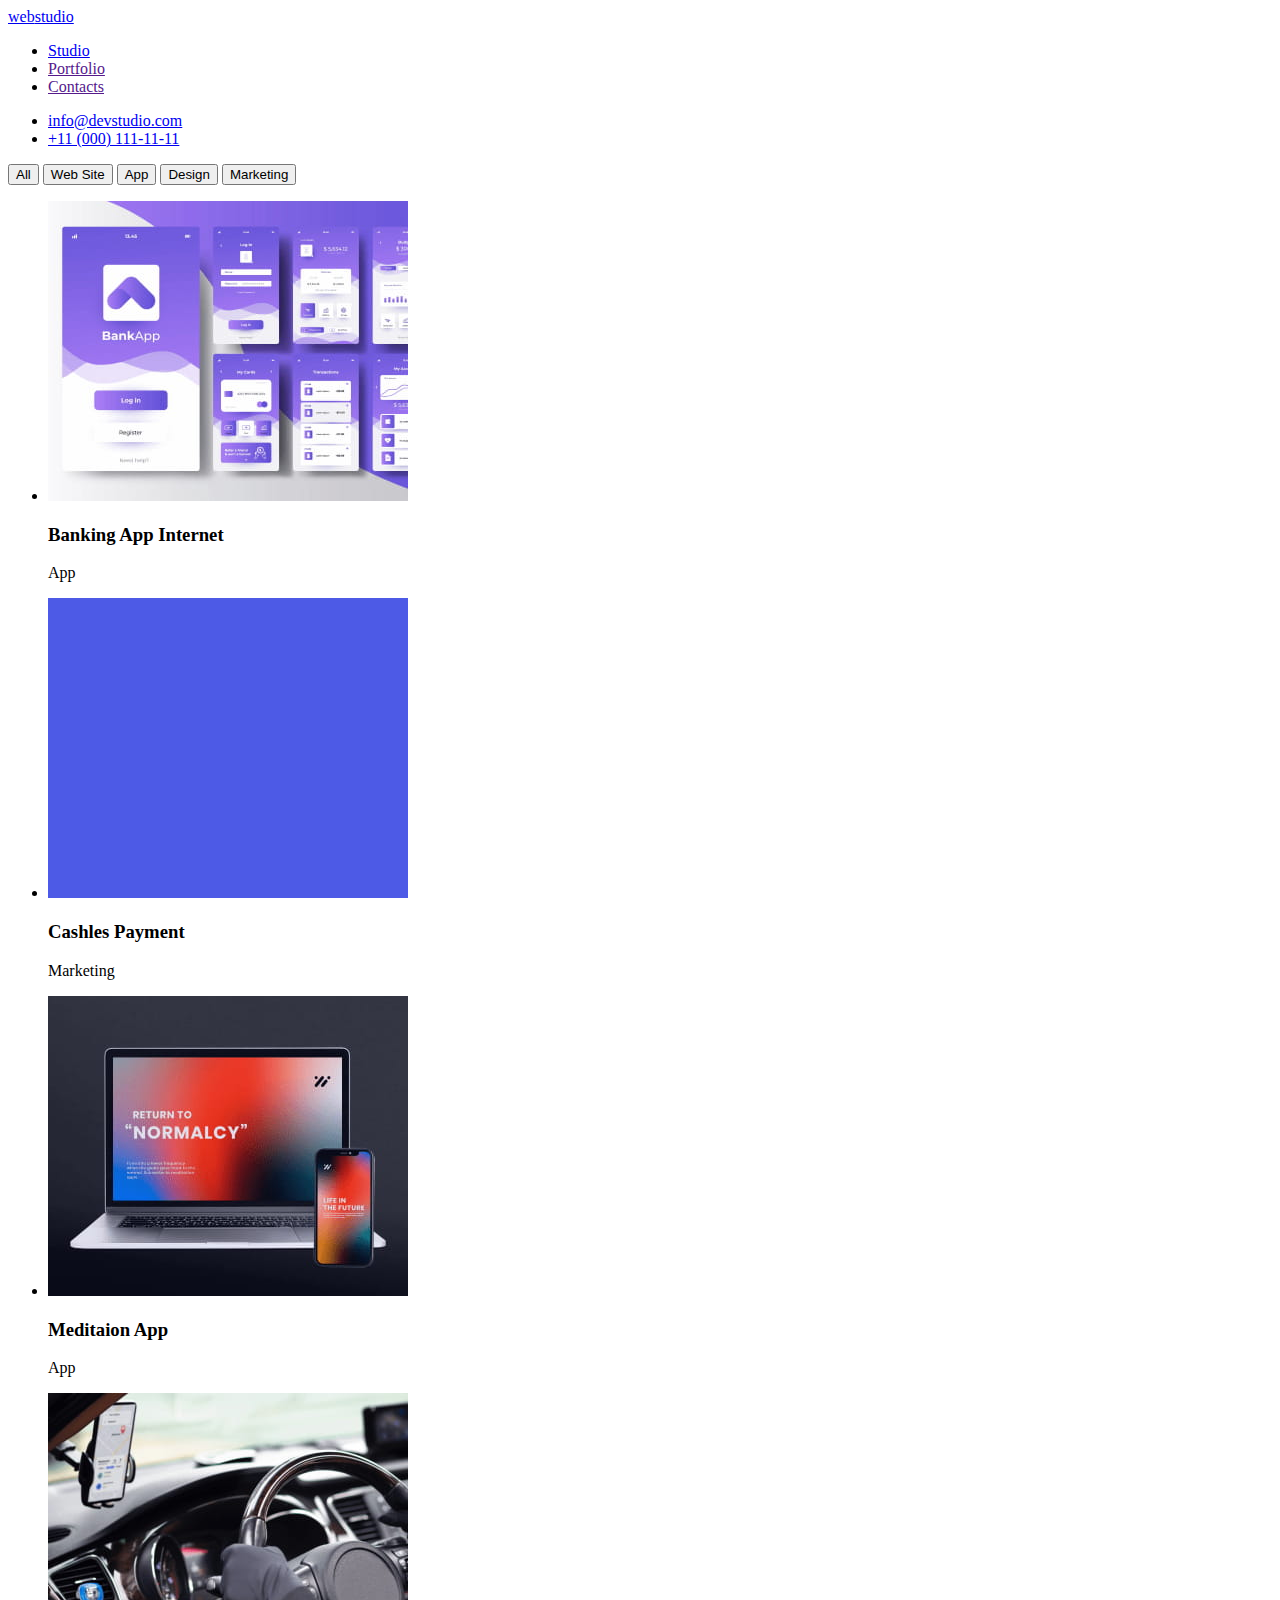
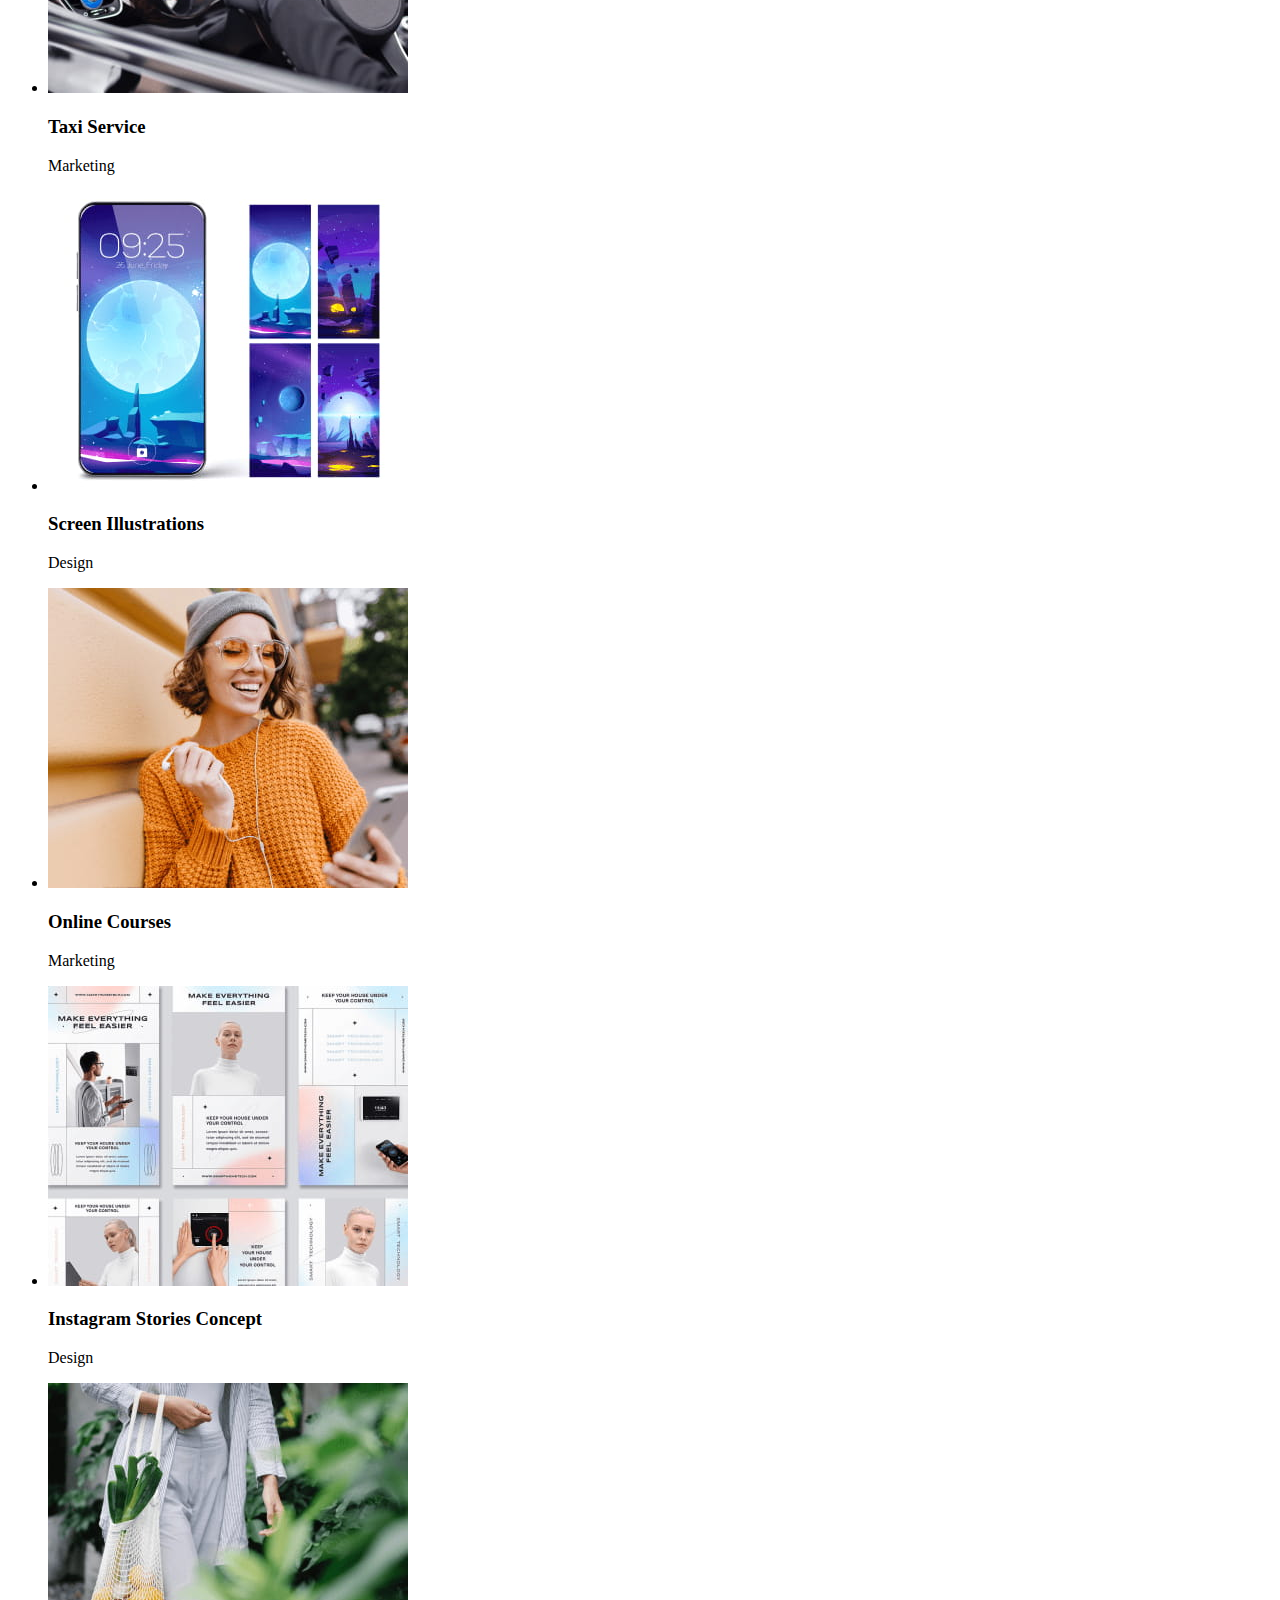
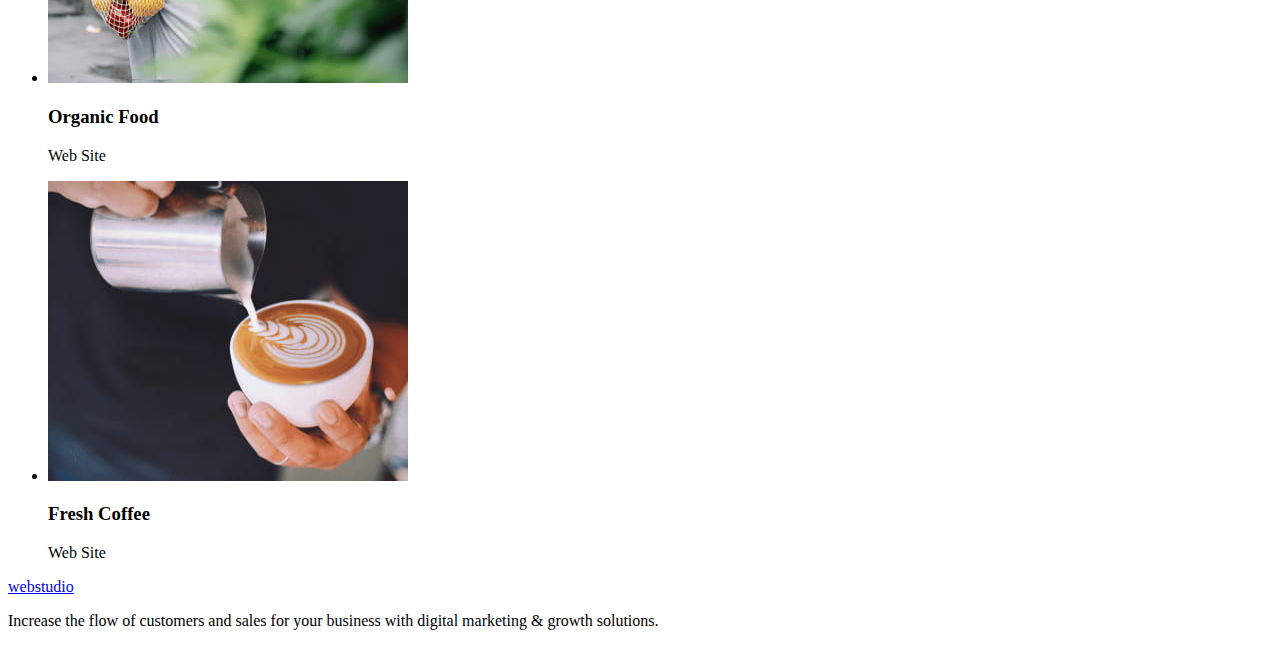
==== portfolio.html @ b361a715 "added fonts" ====
<!DOCTYPE html>
<html lang="en">
<head>
    <meta charset="UTF-8">
    <meta http-equiv="X-UA-Compatible" content="IE=edge">
    <meta name="viewport" content="width=device-width, initial-scale=1.0">
    <title>Document</title>
    <link href="https://fonts.googleapis.com/css2?family=Roboto:wght@400;700&display=swap" rel="stylesheet"/>
</head>
<body>
    
    <header>
        <a href="./portfolio.html"><span>web</span>studio</a>

        <!-- Main navigation -->
        <nav>
            <!-- Links to other pages or sections of the current page -->
            <ul>
                <li><a href="./portfolio.html">Studio</a></li>
                <li><a href="">Portfolio</a></li>
                <li><a href="">Contacts</a></li>
            </ul>
        </nav>

        <ul>
            <li><a href="mailto:info@devstudio.com">info@devstudio.com</a></li>
            <li><a href="tel:+110001111111">+11 (000) 111-11-11</a></li>
        </ul>
    </header>

    <main>

        <div>
                <button type="button">All</button>
                <button type="button">Web Site</button>
                <button type="button">App</button>
                <button type="button">Design</button>
                <button type="button">Marketing</button>
        </div>

         <!-- Page footer -->

         <section>
        <ul>
            <li>
                <a>
                <img src="./images3/img.jpg" alt="Banking App Internet" width="360">
                <h3>Banking App Internet</h3>
                <p>App</p>
                </a>
            </li>
            <li>
                <a>
                 <img src="./images3/img2.jpg" alt="Cashless Payment" width="360">
                 <h3>Cashles Payment</h3>
                 <p>Marketing</p>
                 </a>
            </li>
            <li>
                <a>
                <img src="./images3/img3.jpg" alt="Meditaion App" width="360">
                <h3>Meditaion App</h3>
                <p>App</p>
                </a>
            </li>
            <li>
                <a>
                <img src="./images3/img4.jpg" alt="Taxi Service" width="360">
                <h3>Taxi Service</h3>
                <p>Marketing</p>
                </a>
            </li>
            <li>
                <a>
                <img src="./images3/img5.jpg" alt="Screen Illustrations" width="360">
                <h3>Screen Illustrations</h3>
                <p>Design</p>
                </a>
            </li>
            <li>
                <a>
                <img src="./images3/img6.jpg" alt="Online Courses" width="360">
                <h3>Online Courses</h3>
                <p>Marketing</p>
                </a>
            </li>
            <li>
                <a>
                <img src="./images3/img7.jpg" alt="Instagram Stories Concept" width="360">
                <h3>Instagram Stories Concept</h3>
                <p>Design</p>
                </a>
            </li>
            <li>
                <a>
                <img src="./images3/img8.jpg" alt="Organic Food" width="360">
                <h3>Organic Food</h3>
                <p>Web Site</p>
                </a>
            </li>
            <li>
                <a>
                <img src="./images3/img9.jpg" alt="Fresh Coffee" width="360">
                <h3>Fresh Coffee</h3>
                <p>Web Site</p>
                </a>
            </li>
        </ul>
    </section>

    </main>

    <footer>
        <a href="./portfolio.html"><span>web</span>studio</a>
        <p>Increase the flow of customers and sales for your business with digital marketing & growth solutions.</p>
    </footer>
</body>
</html>
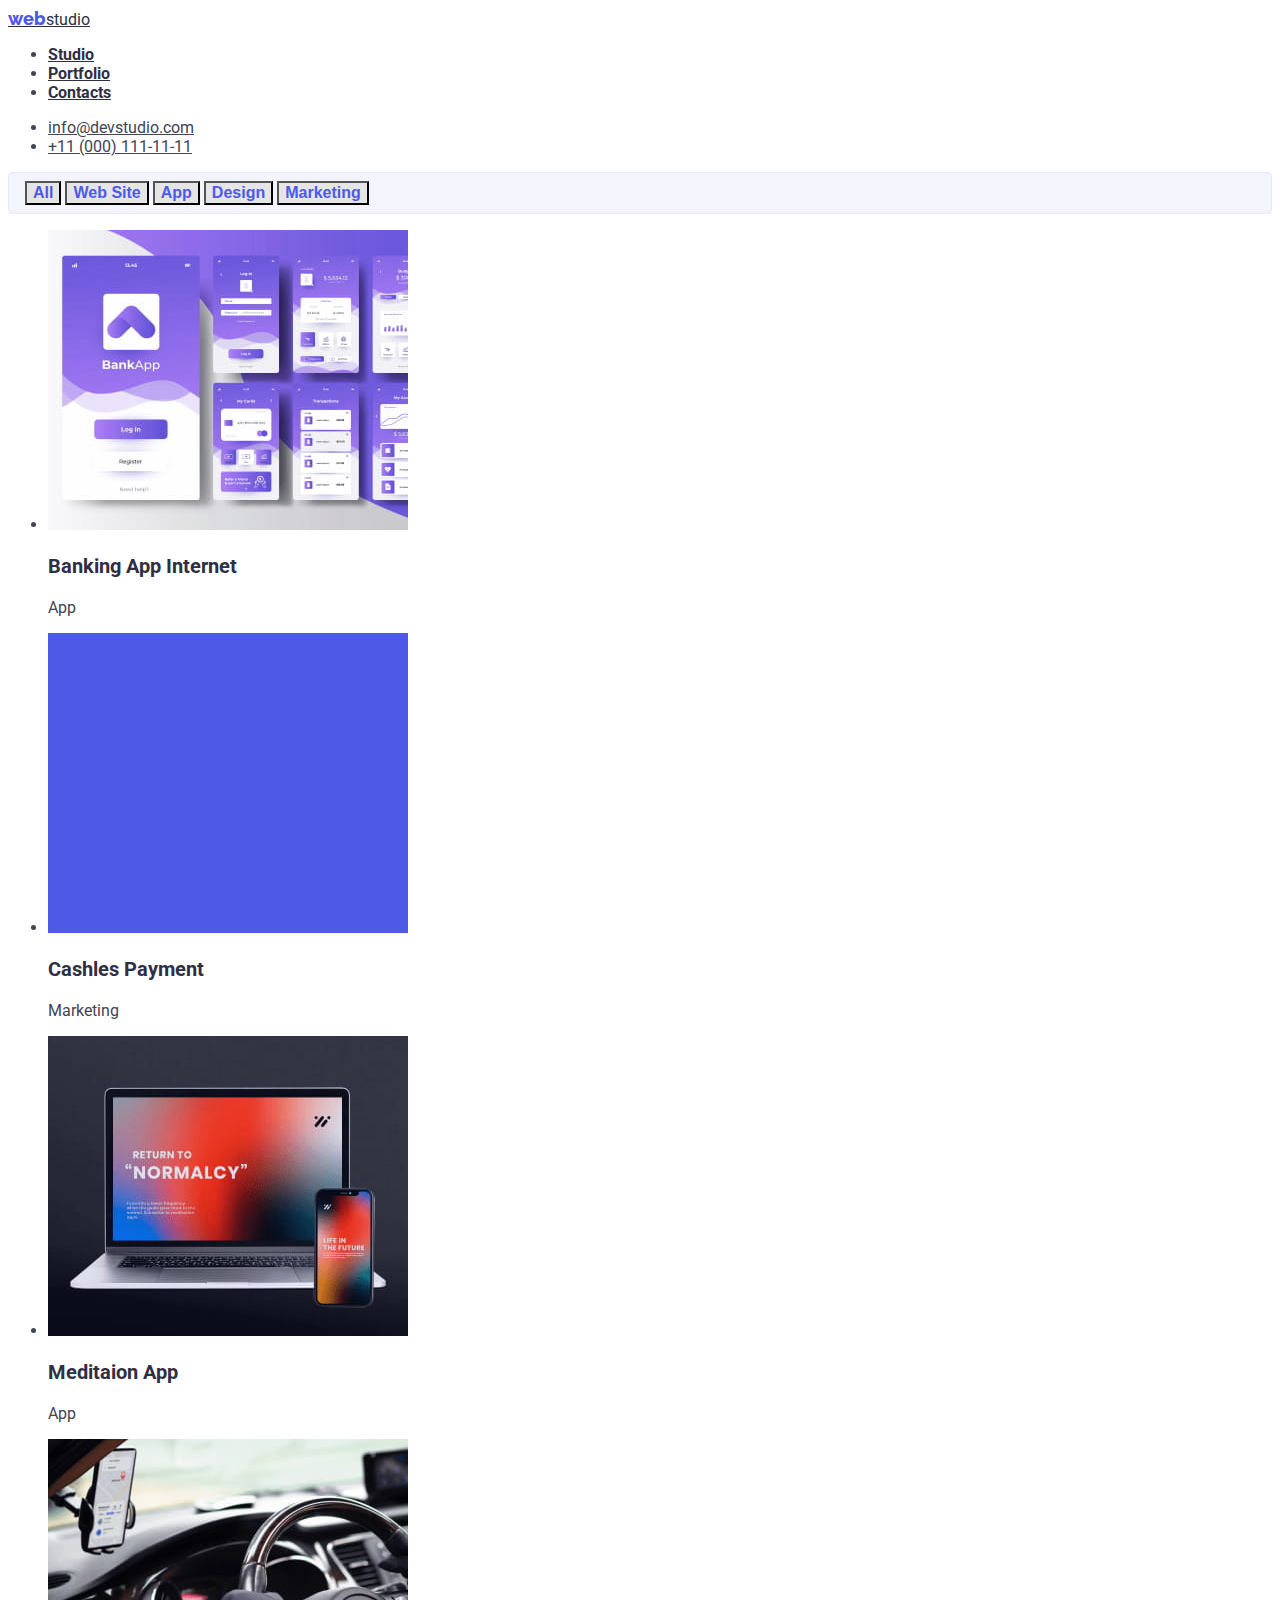
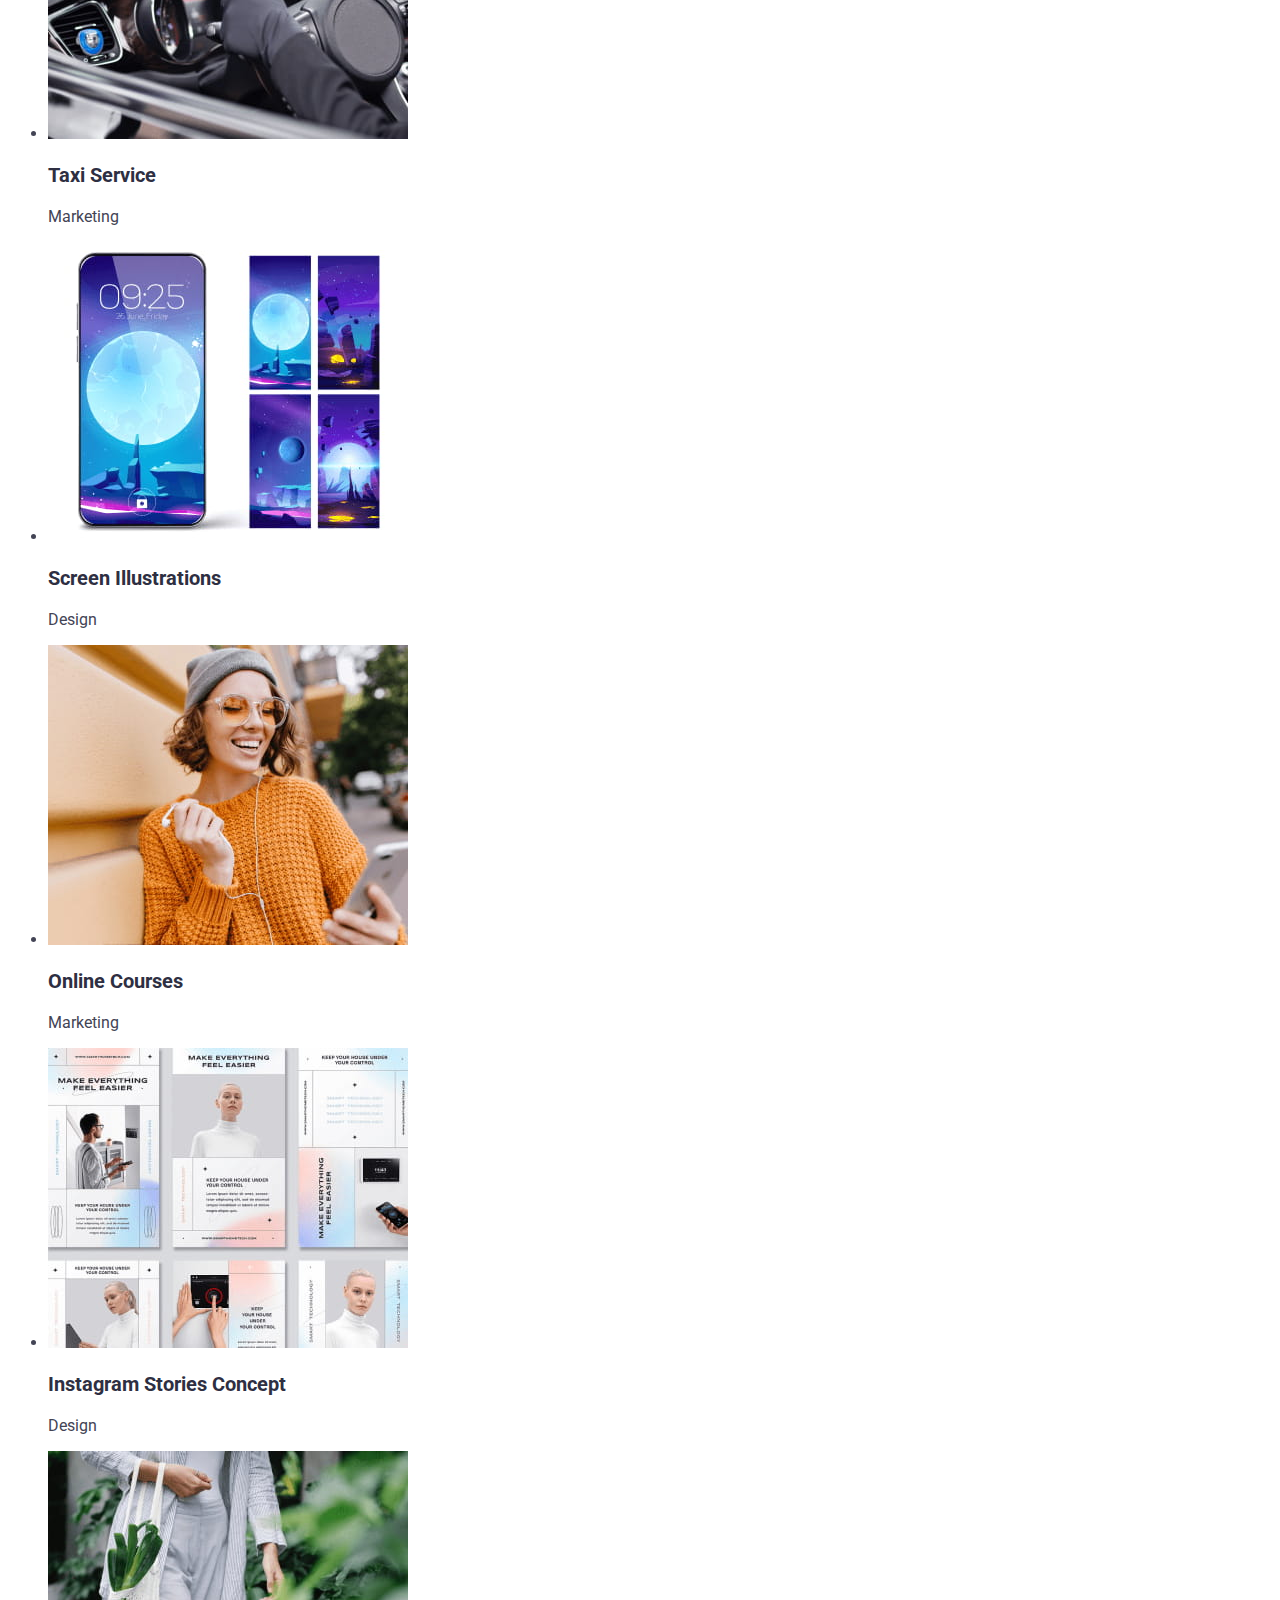
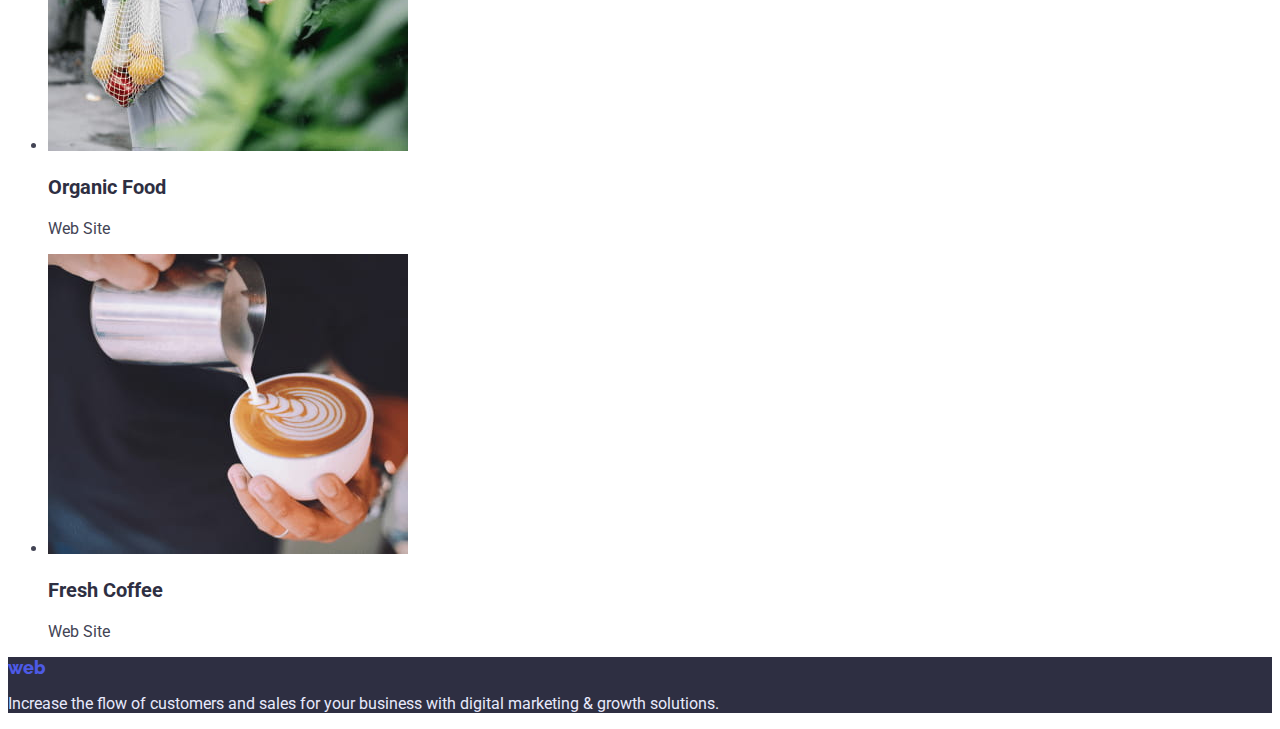
==== commit a66c74f5: "updated style.css file" ====
--- a/portfolio.html
+++ b/portfolio.html
@@ -5,101 +5,103 @@
     <meta http-equiv="X-UA-Compatible" content="IE=edge">
     <meta name="viewport" content="width=device-width, initial-scale=1.0">
     <title>Document</title>
-    <link href="https://fonts.googleapis.com/css2?family=Roboto:wght@400;700&display=swap" rel="stylesheet"/>
+    <link href="https://fonts.googleapis.com/css2?family=Raleway:wght@700&family=Roboto:wght@400;500;700;900&display=swap" rel="stylesheet">
+    <link rel="stylesheet" href="./css/style.css" />
+
 </head>
 <body>
     
     <header>
-        <a href="./portfolio.html"><span>web</span>studio</a>
+        <a class="contacts" href="./portfolio.html"><span class="logo">web</span class="secondary-logo">studio</a>
 
         <!-- Main navigation -->
         <nav>
             <!-- Links to other pages or sections of the current page -->
-            <ul>
-                <li><a href="./portfolio.html">Studio</a></li>
-                <li><a href="">Portfolio</a></li>
-                <li><a href="">Contacts</a></li>
+            <ul class="link">
+                <li><a class="contacts" href="./portfolio.html">Studio</a></li>
+                <li><a class="contacts" href="">Portfolio</a></li>
+                <li><a class="contacts" href="">Contacts</a></li>
             </ul>
         </nav>
 
-        <ul>
-            <li><a href="mailto:info@devstudio.com">info@devstudio.com</a></li>
-            <li><a href="tel:+110001111111">+11 (000) 111-11-11</a></li>
+        <ul class="secondary-link">
+            <li><a class="contacts" href="mailto:info@devstudio.com">info@devstudio.com</a></li>
+            <li><a class="contacts" href="tel:+110001111111">+11 (000) 111-11-11</a></li>
         </ul>
     </header>
 
     <main>
 
-        <div>
-                <button type="button">All</button>
-                <button type="button">Web Site</button>
-                <button type="button">App</button>
-                <button type="button">Design</button>
-                <button type="button">Marketing</button>
+        <div class="context-menu">
+                <button class="pointer" type="button">All</button>
+                <button class="pointer" type="button">Web Site</button>
+                <button class="pointer" type="button">App</button>
+                <button class="pointer" type="button">Design</button>
+                <button class="pointer" type="button">Marketing</button>
         </div>
 
          <!-- Page footer -->
 
-         <section>
+         <section class="text">
         <ul>
             <li>
-                <a>
+                <a class="menu">
                 <img src="./images3/img.jpg" alt="Banking App Internet" width="360">
                 <h3>Banking App Internet</h3>
                 <p>App</p>
                 </a>
             </li>
             <li>
-                <a>
+                <a class="menu">
                  <img src="./images3/img2.jpg" alt="Cashless Payment" width="360">
                  <h3>Cashles Payment</h3>
                  <p>Marketing</p>
                  </a>
             </li>
             <li>
-                <a>
+                <a class="menu">
                 <img src="./images3/img3.jpg" alt="Meditaion App" width="360">
                 <h3>Meditaion App</h3>
                 <p>App</p>
                 </a>
             </li>
             <li>
-                <a>
+                <a class="menu">
                 <img src="./images3/img4.jpg" alt="Taxi Service" width="360">
                 <h3>Taxi Service</h3>
                 <p>Marketing</p>
                 </a>
             </li>
             <li>
-                <a>
+                <a class="menu">
                 <img src="./images3/img5.jpg" alt="Screen Illustrations" width="360">
                 <h3>Screen Illustrations</h3>
                 <p>Design</p>
                 </a>
             </li>
             <li>
-                <a>
+                <a class="menu">
                 <img src="./images3/img6.jpg" alt="Online Courses" width="360">
                 <h3>Online Courses</h3>
                 <p>Marketing</p>
                 </a>
             </li>
             <li>
-                <a>
+                <a class="menu">
                 <img src="./images3/img7.jpg" alt="Instagram Stories Concept" width="360">
                 <h3>Instagram Stories Concept</h3>
                 <p>Design</p>
                 </a>
             </li>
             <li>
-                <a>
+                <a class="menu">
                 <img src="./images3/img8.jpg" alt="Organic Food" width="360">
                 <h3>Organic Food</h3>
                 <p>Web Site</p>
                 </a>
             </li>
             <li>
-                <a>
+                <a class="menu">
                 <img src="./images3/img9.jpg" alt="Fresh Coffee" width="360">
                 <h3>Fresh Coffee</h3>
                 <p>Web Site</p>
@@ -110,8 +112,8 @@
 
     </main>
 
-    <footer>
-        <a href="./portfolio.html"><span>web</span>studio</a>
+    <footer class="bottom">
+        <a class="contacts" href="./portfolio.html"><span class="logo">web</span class="thirdly-logo">studio</a>
         <p>Increase the flow of customers and sales for your business with digital marketing & growth solutions.</p>
     </footer>
 </body>
--- a/css/style.css
+++ b/css/style.css
@@ -0,0 +1,232 @@
+ 
+ /* Index.html file */
+
+ /* Logo */
+
+.logo {
+    font-family: Raleway;
+    font-weight: 800;
+    font-size: 18px;
+    line-height: 1,3;
+    letter-spacing: 0,03em;
+
+    color: #4D5AE5;
+}
+
+.secondary-logo {
+font-family: Raleway;
+font-weight: 800;
+font-size: 18px;
+line-height: 1,3;
+
+color: #2E2F42;
+}
+
+body {
+font-family: Roboto, sans-serif;
+color: rgba(67, 68, 85, 1);
+}
+
+/* Main navigation */
+
+.link {
+    background-color: #FFFFFF;
+}
+
+.link a {
+    font-weight: 700;
+    font-size: 16px;
+    line-height: 1,5;
+
+    color: #2E2F42;
+}
+
+.secondary-link a {
+    font-weight: 400;
+    font-size: 16px;
+    line-height: 1,5;
+
+    color:rgba(67, 68, 85, 1);
+    background-color: #FFFFFF;
+}
+    
+/* Hover and focus */
+
+.contacts {
+    color: #2E2F42;
+}
+
+.contacts:hover {
+    color: #4D5AE5;
+}
+
+.contacts:focus {
+    color: #4D5AE5;
+}
+.link .contacts:focus {
+    color: #4D5AE5;
+}
+
+.secondary-link:focus {
+    color: #4D5AE5;
+}
+
+.pointer {
+    color: #4D5AE5;
+}
+
+.pointer:hover {
+    color: #4D5AE5;
+}
+ 
+
+.hero {
+    background-color: #2E2F42;
+}
+
+.hero .pointer:focus {
+    color: #4D5AE5;
+}
+
+.buttom .contacts:focus {
+    color: #4D5AE5;
+}
+
+.hero h1 {
+    font-weight: 700;
+    font-size: 56px;
+    line-height: 1;
+    align-items: center;
+    letter-spacing: 0,02em;
+
+    color: #FFFFFF;
+}
+
+.hero button {
+    font-weight: 700;
+    font-size: 16px;
+    line-height: 1,1;
+    display: flex;
+    align-items: center;
+    letter-spacing: 0,04em;
+
+    color: #FFFFFF;
+    background-color: #4D5AE5;
+}
+
+/* Feauters section */
+
+.text h3 {
+font-weight: 700;
+font-size: 20px;
+line-height: 1,2;
+letter-spacing: 0,02em;
+
+color: #2E2F42;
+}
+
+.text p {
+    font-weight: 400;
+    font-size: 16px;
+    line-height: 1,5;
+    letter-spacing: 0,02;
+
+    color: #434455;
+}
+
+.text h2 {
+    font-weight: 700;
+    font-size: 36px;
+    line-height: 1,1;
+
+    text-align: center;
+    letter-spacing: 0,02em;
+
+    color: #2E2F42;
+}
+
+/* Page footer */
+
+.secondary-text {
+    background-color: #F4F4FD;
+}
+
+.secondary-text h2 {
+    font-weight: 700;
+    font-size: 36px;
+    line-height: 1,1;
+
+    text-align: center;
+    letter-spacing: 0,02em;
+
+    color: #2E2F42;
+}
+
+.secondary-text h3 {
+    font-weight: 700;
+    font-size: 20px;
+    line-height: 1,2;
+    letter-spacing: 0,02em;
+
+    color: #2E2F42;
+}
+
+.secondary-text p {
+    font-weight: 400;
+    font-size: 16px;
+    line-height: 1,5;
+    letter-spacing: 0,02em;
+
+    color: #434455;
+}
+
+.bottom {
+    background-color: #2E2F42;
+}
+
+.bottom p {
+    font-weight: 400;
+    font-size: 16px;
+    line-height: 1,5;
+    letter-spacing: 0,02em;
+
+    color: #E7E9FC;
+}
+
+.thirdly-logo {
+    font-family: Raleway;
+    font-weight: 800;
+    font-size: 18px;
+    line-height: 1,1;
+    letter-spacing: 0,03em;
+
+    color: #F4F4FD;
+}
+
+/* Portfolio.html */
+
+
+/* Main navigation */
+
+.context-menu {
+    padding: 8px 16px;
+    border: 1px solid #E7E9FC;
+    border-radius: 4px;
+    background-color: #F4F4FD; 
+}
+
+.context-menu button { 
+    font-weight: 700;
+    font-size: 16px;
+    line-height: 1,5;
+    align-items: center;
+    text-align: center;
+    letter-spacing: 0,04em;
+
+    color: #4D5AE5;
+    background-color: #E5E5E5;
+}
+
+.pointer { cursor: pointer; } 
+
+
